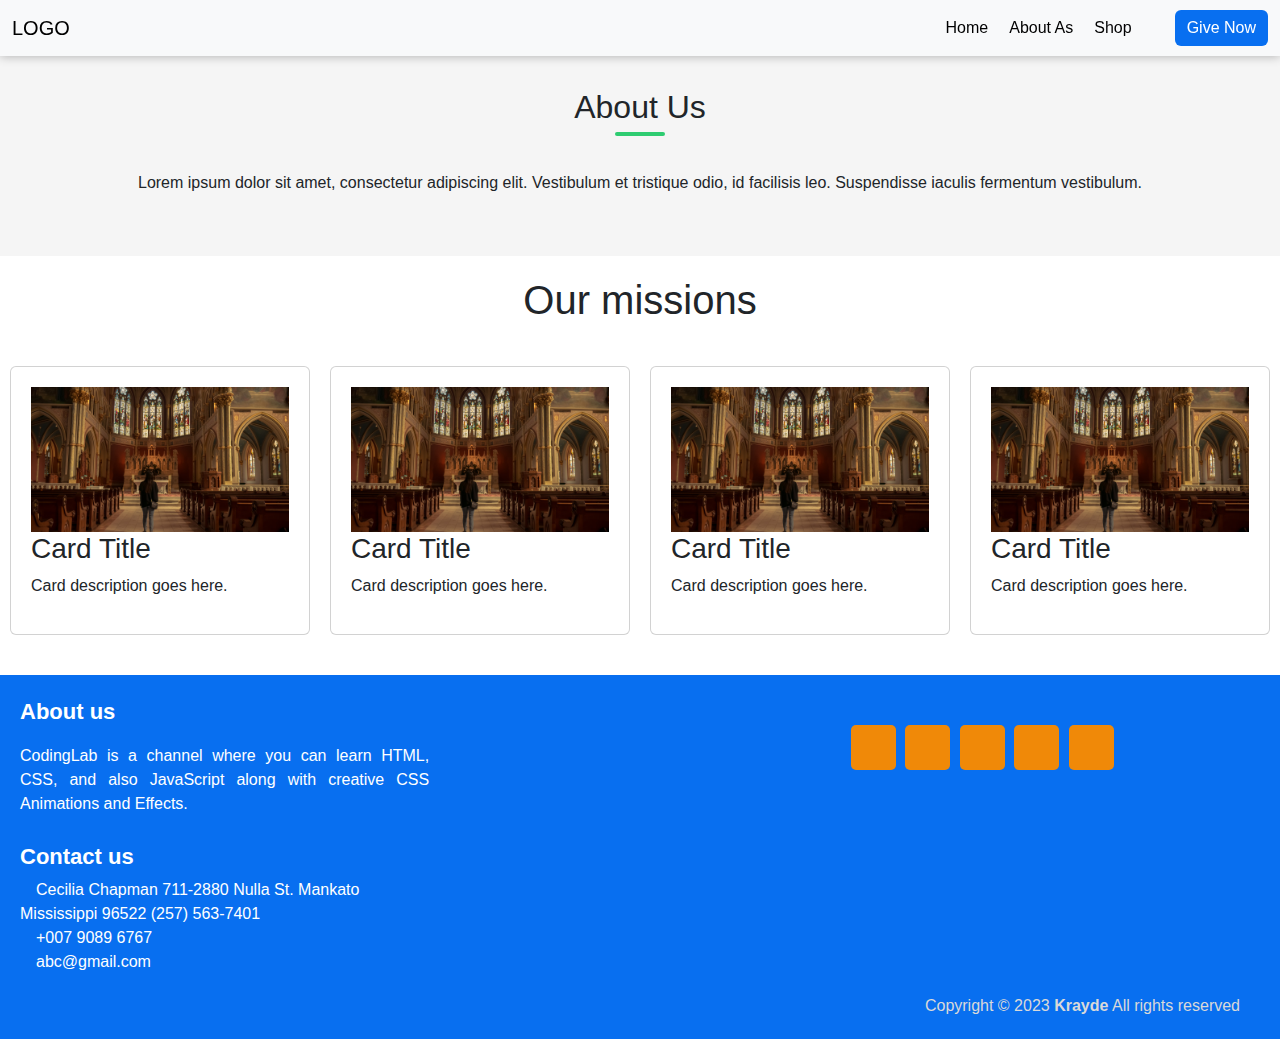
==== about.html @ c47459ad "first commit" ====
<!doctype html>
<html lang="en">

<head>
  <meta charset="utf-8">
  <meta name="viewport" content="width=device-width, initial-scale=1">
  <title>Home</title>
  <link rel="stylesheet" href="about.css">
  <link rel="stylesheet" href="style.css">
  <link rel="stylesheet" href="https://cdnjs.cloudflare.com/ajax/libs/font-awesome/6.4.0/css/all.min.css"
    integrity="sha512-iecdLmaskl7CVkqkXNQ/ZH/XLlvWZOJyj7Yy7tcenmpD1ypASozpmT/E0iPtmFIB46ZmdtAc9eNBvH0H/ZpiBw=="
    crossorigin="anonymous" referrerpolicy="no-referrer" />
  <link href="https://cdn.jsdelivr.net/npm/bootstrap@5.3.0-alpha3/dist/css/bootstrap.min.css" rel="stylesheet">
</head>

<body>
  <!--------------------navbar starts-------------------------->
  <nav class="navbar sticky-top navbar-expand-lg bg-body-tertiary">
    <div class="container-fluid">
      <a class="navbar-brand" href="index.html">LOGO</a>
      <button class="navbar-toggler" type="button" data-bs-toggle="collapse" data-bs-target="#navbarSupportedContent"
        aria-controls="navbarSupportedContent" aria-expanded="false" aria-label="Toggle navigation">
        <span class="navbar-toggler-icon"></span>
      </button>
      <div class="collapse navbar-collapse" id="navbarSupportedContent">
        <ul class="navbar-nav ms-auto mb-2 mb-lg-0">
          <li class="nav-item">
            <a class="nav-link active" aria-current="page" href="index.html">Home</a>
          </li>
          <li class="nav-item">
            <a class="nav-link active" href="about.html">About As</a>
          </li>
          <li class="nav-item">
            <a class="nav-link active" href="shop.html">Shop</a>
          </li>
        </ul>
        <button class="btn btn-primary"><a href="give.html">Give Now</a></button>
      </div>
    </div>
  </nav>
  <!--------------------navbar ends-------------------------->

  <!--------------------hero starts-------------------------->
  <section class="about-section">
    <div class="container">
      <h2>About Us</h2>
      <p>Lorem ipsum dolor sit amet, consectetur adipiscing elit. Vestibulum et tristique odio, id facilisis leo.
        Suspendisse iaculis fermentum vestibulum.</p>
    </div>
  </section>

  <div class="card-container">
    <div class="card-title"><h1 >Our missions</h1></div> 
    <div class="card">
      <img src="img/church.jpg" alt="Card Image">
      <h3>Card Title</h3>
      <p>Card description goes here.</p>
    </div>

    <div class="card">
      <img src="img/church.jpg" alt="Card Image">
      <h3>Card Title</h3>
      <p>Card description goes here.</p>
    </div>
    <div class="card">
      <img src="img/church.jpg" alt="Card Image">
      <h3>Card Title</h3>
      <p>Card description goes here.</p>
    </div>
    <div class="card">
      <img src="img/church.jpg" alt="Card Image">
      <h3>Card Title</h3>
      <p>Card description goes here.</p>
    </div>

    <!-- Add more card elements as needed -->
  </div>

  



  <!--------------------hero ends---------------------------->

  <!--------------------footer starts------------------------>
  <footer>
    <div class="content">
      <div class="left box">
        <div class="upper">
          <div class="topic">About us</div>
          <p>CodingLab is a channel where you can learn HTML,
            CSS, and also JavaScript along with creative CSS Animations and Effects.</p>
        </div>
        <div class="lower">
          <div class="topic">Contact us</div>
          <div class="address">
            <a href="#"><i class="fa-sharp fa-solid fa-location-dot"></i>Cecilia Chapman
              711-2880 Nulla St.
              Mankato Mississippi 96522
              (257) 563-7401</a>
          </div>
          <div class="phone">
            <a href="#"><i class="fas fa-phone-volume"></i>+007 9089 6767</a>
          </div>
          <div class="email">
            <a href="#"><i class="fas fa-envelope"></i>abc@gmail.com</a>
          </div>
        </div>
      </div>

      <div class="right box">

        <div class="media-icons">
          <a href="#"><i class="fab fa-facebook-f"></i></a>
          <a href="#"><i class="fab fa-instagram"></i></a>
          <a href="#"><i class="fab fa-twitter"></i></a>
          <a href="#"><i class="fab fa-youtube"></i></a>
          <a href="#"><i class="fab fa-linkedin-in"></i></a>
        </div>
        </form>
      </div>
    </div>
    <div class="bottom">
      <p>Copyright © 2023 <strong>Krayde</strong> All rights reserved</p>
    </div>
  </footer>
  <!--------------------footer starts------------------------>












  <script src="https://cdn.jsdelivr.net/npm/bootstrap@5.3.0-alpha3/dist/js/bootstrap.bundle.min.js"
    integrity="sha384-ENjdO4Dr2bkBIFxQpeoTz1HIcje39Wm4jDKdf19U8gI4ddQ3GYNS7NTKfAdVQSZe"
    crossorigin="anonymous"></script>
</body>

</html>
---- about.css ----
body{
    font-family:'Poppins',sans-serif;
}
@import url('https://fonts.googleapis.com/css2?family=Poppins:wght@400;500;600&display=swap');
.container {
  max-width: 1200px;
  margin: 0 auto;
  padding: 20px;
}

.about-section {
  background-color: #f5f5f5;
  padding: 40px 0;
  text-align: center;
   margin-bottom: 20px;
   min-height: 200px;
}

.about-section h2{
  position: absolute;

}
.about-section p{
  position: absolute;
  top: 75px;
}


/* Media Queries for Responsive Design */

@media (max-width: 768px) {
  .container {
    padding: 10px;
  }
  
}

.card-container {
  display: flex;
  flex-wrap: wrap;
  justify-content: center;
}

.card {
  width: 300px;
  margin: 10px;
  margin-top: 90px;
  margin-bottom: 40px;
  padding: 20px;
  background-color: #f0f0f0;
}

.card-title{
  position: absolute;
}



/**********/
---- style.css ----
.navbar {
    box-sizing: border-box;
    box-shadow: 0 0 10px rgb(0 0 0/30%);
}

.navbar .navbar-nav {
    gap: 5px;
    padding-right: 35px;

}

.btn-primary {
    border-radius: 10px;
    background: #086ff0 !important;
    border: none !important;
}

.btn-primary a {
    color: #fff;
    text-decoration: none;

}

.btn-primary:hover {
    background: #F08908!important;
}

/***************footer********************/

@import url('https://fonts.googleapis.com/css2?family=Poppins:wght@200;300;400;500;600;700&display=swap');
*{
  margin: 0;
  padding: 0;
  box-sizing: border-box;
  font-family: 'Poppins',sans-serif; 
  text-decoration: none;
}
footer{
  width: 100%;

  bottom: 0;
  left: 0;
  background: #086ff0;
}
footer .content{
  max-width: 1350px;
  margin: auto;
  padding: 20px;
  display: flex;
  flex-wrap: wrap;
  justify-content: space-between;
}
footer .content p,a{
  color: #fff;
}
footer .content .box{
  width: 33%;
  transition: all 0.4s ease;
}
footer .content .topic{
  font-size: 22px;
  font-weight: 600;
  color: #fff;
  margin-bottom: 16px;
}
footer .content p{
  text-align: justify;
}
footer .content .lower .topic{
  margin: 24px 0 5px 0;
}
footer .content .lower a{
    color: #fff;
    text-decoration: none;
}

footer .content .lower i {
  padding-right: 16px;
  color: #fff;
}

footer .content .media-icons a{
  font-size: 16px;
  height: 45px;
  width: 45px;
  display: inline-block;
  text-align: center;
  color:#fff ;

  line-height: 43px;
  border-radius: 5px;
  background: #F08908;
  margin: 30px 5px 0 0;
  transition: all 0.3s ease;
}
.content .media-icons a:hover{
 transform: translateY(-15px);
}
footer .bottom{
  width: 100%;
  text-align: right;
  color: #d9d9d9;
  padding: 0 40px 5px 0;
}
footer .bottom a{
  color: #eb2f06;
}
footer a{
  transition: all 0.3s ease;
}
footer a:hover{
  color: #eb2f06;
}
@media (max-width:1100px) {
  footer .content .middle{
    padding-left: 50px;
  }
}
@media (max-width:950px){
  footer .content .box{
    width: 50%;
  }
  .content .right{
    margin-top: 40px;
  }
}
@media (max-width:560px){
  footer{
    position: relative;
  }
  footer .content .box{
    width: 100%;
    margin-top: 30px;
  }
  footer .content .middle{
    padding-left: 0;
  }
}
/******************contact*********************************/



.container{
	position: relative;
	width: 100%;
	height: 100%;
	display: flex;
	justify-content: center;
	align-items: center;
	padding: 20px 100px;
}

.container:after{
	content: '';
	position: absolute;
	width: 100%;
	height: 100%;
	left: 0;
	top: 0;
	background-size: cover;
	filter: blur(50px);
	z-index: -1;
}
.contact-box{
	max-width: 850px;
	display: grid;
	grid-template-columns: repeat(2, 1fr);
	justify-content: center;
	align-items: center;
	text-align: center;
	background-color: #fff;
	box-shadow: 0px 0px 19px 5px rgba(0,0,0,0.19);
}

.img{
	background: url("img/bg.jpg") no-repeat center;
	background-size: cover;
	height: 100%;
}

.form{
	padding: 25px 40px;
}

h2{
	position: relative;
	padding: 0 0 10px;
	margin-bottom: 10px;
}

h2:after{
	content: '';
    position: absolute;
    left: 50%;
    bottom: 0;
    transform: translateX(-50%);
    height: 4px;
    width: 50px;
    border-radius: 2px;
    background-color: #2ecc71;
}

.field{
	width: 100%;
	border: 2px solid rgba(0, 0, 0, 0);
	outline: none;
	background-color: rgba(230, 230, 230, 0.6);
	padding: 0.5rem 1rem;
	font-size: 1.1rem;
	margin-bottom: 22px;
	transition: .3s;
}

.field:hover{
	background-color: rgba(0, 0, 0, 0.1);
}

textarea{
	min-height: 150px;
}

.button{
	width: 100%;
	padding: 0.5rem 1rem;
	background-color: #2ecc71;
	color: #fff;
	font-size: 1.1rem;
	border: none;
	outline: none;
	cursor: pointer;
	transition: .3s;
}

.button:hover{
    background-color: #27ae60;
}

.field:focus{
    border: 2px solid rgba(30,85,250,0.47);
    background-color: #fff;
}

@media screen and (max-width: 880px){
	.contact-box{
		grid-template-columns: 1fr;
	}
	.img{
		height: 600px;
	}
}

/**********************************************************/
@import url('https://fonts.googleapis.com/css2?family=Poppins:wght@400;500;600&display=swap');
*{
  margin: 0;
  padding: 0;
  box-sizing: border-box;
  font-family: 'Poppins', sans-serif;
}

.wrapper{
  display: flex;
    margin: 47px;
    
    padding: 0 35px;
    align-items: center;
    justify-content: center;
    position: relative;
}

.wrapper i{
  top: 50%;
  height: 44px;
  width: 44px;
  color: #343F4F;
  cursor: pointer;
  font-size: 1.15rem;
  position: absolute;
  text-align: center;
  line-height: 44px;
  background: #fff;
  border-radius: 50%;
  transform: translateY(-50%);
  transition: transform 0.1s linear;
}
.wrapper i:active{
  transform: translateY(-50%) scale(0.9);
}
.wrapper i:hover{
  background: #f2f2f2;
}
.wrapper i:first-child{
  left: -22px;
  display: none;
}
.wrapper i:last-child{
  right: -22px;
}
.wrapper .carousel{
  font-size: 0px;
  cursor: pointer;
  overflow: hidden;
  white-space: nowrap;
  scroll-behavior: smooth;
}
.carousel.dragging{
  cursor: grab;
  scroll-behavior: auto;
}
.carousel.dragging img{
  pointer-events: none;
}
.carousel img{
  height: 340px;
  object-fit: cover;
  user-select: none;
  margin-left: 14px;
  width: calc(100% / 3);
}
.carousel img:first-child{
  margin-left: 0px;
}
@media screen and (max-width: 900px) {
  .carousel img{
    width: calc(100% / 2);
  }
}
@media screen and (max-width: 550px) {
  .carousel img{
    width: 100%;
  }
}

/************************************************************/
.banner{
  position: relative;
  width: 100%;
 
}
.image{
  width: 100%;
  
}
.image img{
  width: 100%;
  
}
.banner-text{
  position: absolute;
  top: 35%;
  padding-left: 27%;
  color: #fff;
}
.banner-text h4{
font-size:50px;
display: flex;
font-family: 'Poppins',sans-serif;
justify-content: center;
}
.banner-text p{
  font-family: 'Poppins',sans-serif;
    font-size: 30px;
    font-family: 'Poppins',sans-serif;
    margin-top: 0;
    margin-bottom: 1rem;

}

.gallery{
  display: flex;
    justify-content: center;
    position: relative;
    padding-top: 76px;
}

.gallery h3{
  font-family: 'Poppins',sans-serif;
  font-size: 50px;
}

.hero {
  position: relative;
  text-align: center;
  overflow: hidden;
}

.hero img {
  width: 100%;
  height: auto;
  display: block;
}

.hero-content {
  position: absolute;
  top: 50%;
  left: 50%;
  transform: translate(-50%, -50%);
  color: #fff;
  text-align: center;
  z-index: 2;
  padding: 20px;
}

.hero-content h1 {
  font-size: 32px;
  margin-bottom: 20px;
}

.hero-content p {
  font-size: 18px;
  margin-bottom: 20px;
}

/* Media Queries for Responsive Design */

@media (max-width: 768px) {
  .hero-content h1 {
    font-size: 24px;
    width: 260px;
  }

  .hero-content p {
    font-size: 16px;
  }
}
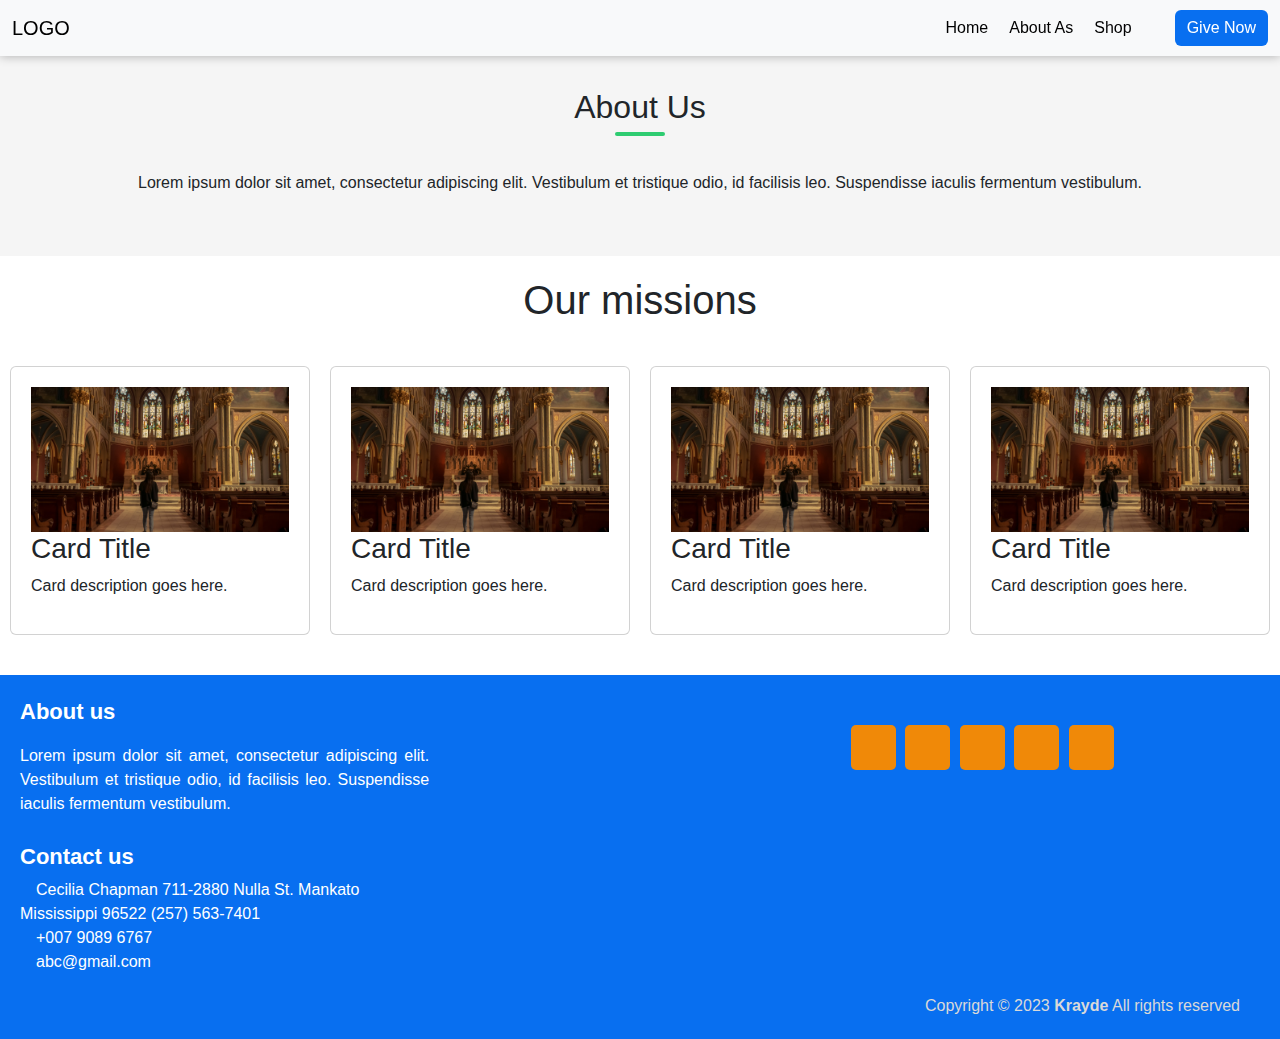
==== commit d3bab842: "Update about.html" ====
--- a/about.html
+++ b/about.html
@@ -88,8 +88,8 @@
       <div class="left box">
         <div class="upper">
           <div class="topic">About us</div>
-          <p>CodingLab is a channel where you can learn HTML,
-            CSS, and also JavaScript along with creative CSS Animations and Effects.</p>
+          <p>Lorem ipsum dolor sit amet, consectetur adipiscing elit. Vestibulum et tristique odio, id facilisis leo.
+        Suspendisse iaculis fermentum vestibulum.</p>
         </div>
         <div class="lower">
           <div class="topic">Contact us</div>
@@ -142,4 +142,4 @@
     crossorigin="anonymous"></script>
 </body>
 
-</html>+</html>
